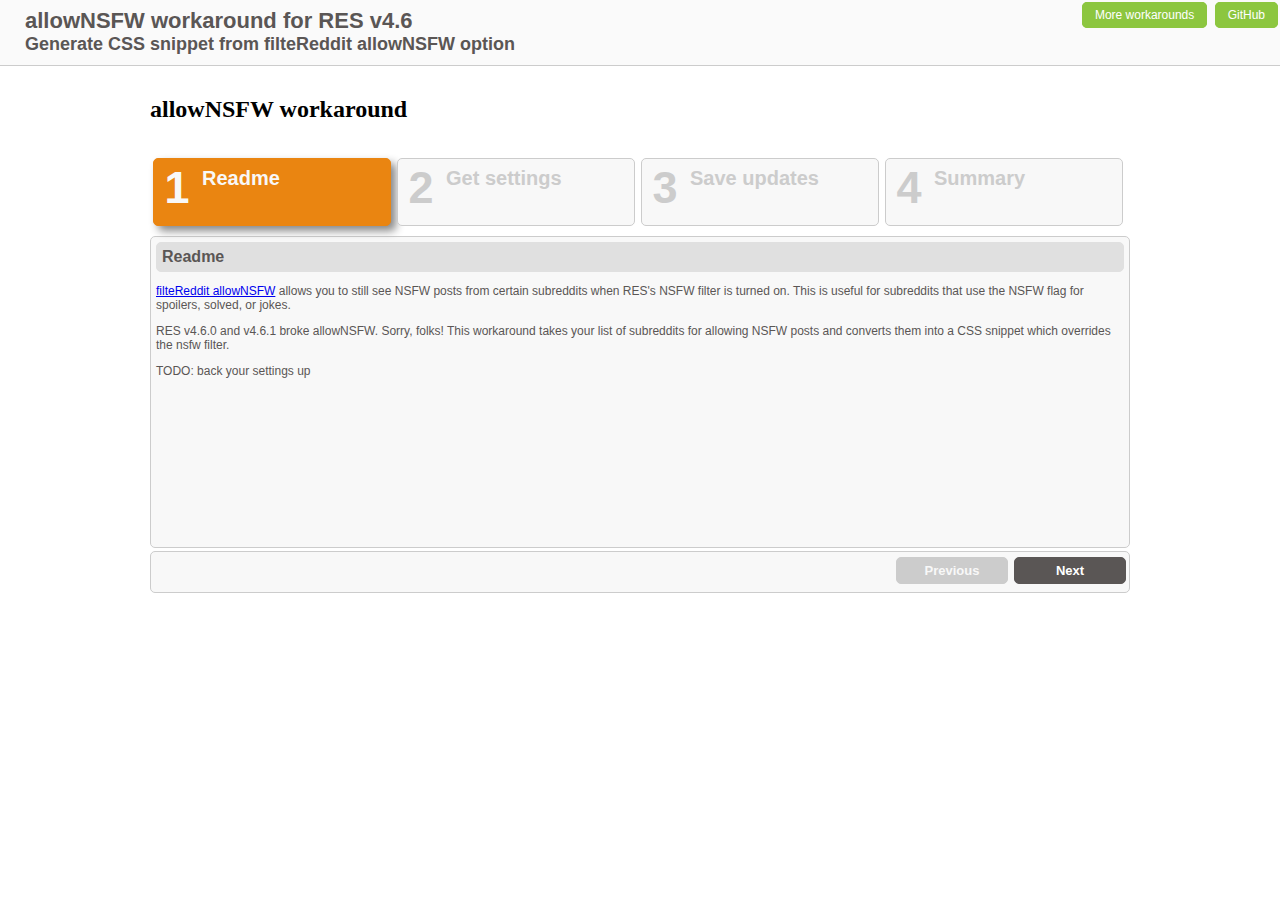
==== allowNSFW-resv46/index.html @ ca8ed26a "allowNSFW pref->css snippet - stub" ====
<!DOCTYPE HTML PUBLIC "-//W3C//DTD XHTML 1.0 Transitional//EN" "http://www.w3.org/TR/xhtml1/DTD/xhtml1-transitional.dtd">
<html xmlns="http://www.w3.org/1999/xhtml"><head>
<meta http-equiv="Content-Type" content="text/html; charset=UTF-8">
<title>allowNSFW workaround for RES v4.6 - Reddit Enhancement Suite</title>
<link href="../vendor/mstratman-jQuery-Smart-Wizard-a975a34/styles/demo_style.css" rel="stylesheet" type="text/css">

<link href="../vendor/mstratman-jQuery-Smart-Wizard-a975a34/styles/smart_wizard.css" rel="stylesheet" type="text/css">
<script type="text/javascript" src="../vendor/mstratman-jQuery-Smart-Wizard-a975a34/js/jquery-2.0.0.min.js"></script>
<script type="text/javascript" src="../vendor/mstratman-jQuery-Smart-Wizard-a975a34/js/jquery.smartWizard.js"></script>

<script type="text/javascript" src="../include/res-smartWizard.js"></script>
<script type="text/javascript">
    window.mungeStage = 2;
    window.munge = function (source) {
        return 'hoopla! ' + source;
    };
</script>

</head><body>

<div class="demoHead">
  <div>
    <div style="float:left;">
      <h1>allowNSFW workaround for RES v4.6</h1>
      <h2>Generate CSS snippet from filteReddit allowNSFW option</h2>
    </div>
    <div style="float:right;" class="demoNavLinks">
      <a href="../index.html" class="btn">More workarounds</a>
      <a href="https://github.com/Reddit-Enhancement-Suite/datamungers" class="btn">GitHub</a>
    </div>
    <div style="clear:both;"></div>
  </div>
</div>

<table align="center" border="0" cellpadding="0" cellspacing="0">
<tr><td>
<!-- Smart Wizard -->
        <h2>allowNSFW workaround</h2>
  		<div id="wizard" class="swMain">

  			<div>
            <h2 class="StepTitle">Readme</h2>

            <p><a href="https://www.reddit.com/#!settings/filteReddit/allowNSFW">filteReddit allowNSFW</a> allows you to still see NSFW posts from certain subreddits when RES's NSFW filter is turned on. This is useful for subreddits that use the NSFW flag for spoilers, solved, or jokes.</p>

            <p>RES v4.6.0 and v4.6.1 broke allowNSFW. Sorry, folks! This workaround takes your list of subreddits for allowing NSFW posts and converts them into a CSS snippet which overrides the nsfw filter.</p>

            <p>TODO: back your settings up</p>
            </p>
        </div>
		<div>
            <h2 class="StepTitle">Get settings</h2>
            <p>TODO: get <code>filteReddit.allowNSFW.options.value</code> and copy it into a textarea</p>
            <p><textarea id="source" placeholder="allowNSFW settings"></textarea></p>
            </p>
        </div>
		<div>
            <h2 class="StepTitle">Save updates</h2>
            <p>TODO: create a new row in <code>stylesheets.snippets</code> and copy vvv in</p>
            </p>
            <p><textarea id="result" placeholder="Stylesheet Loader - CSS snippet"></textarea></p>

            <p>Save your settings and you're good to go</p>
        </div>
		<div>
            <h2 class="StepTitle">Summary</h2>
            <p>All done. After upgrading to RES v4.7, you can delete the CSS snippet and only add subreddits to allowNSFW again. If you manually update the CSS snippet, you should also edit allowNSFW.
            </p>
        </div>
  		</div>
<!-- End SmartWizard Content -->

</td></tr>
</table>

</body>
</html>
---- vendor/mstratman-jQuery-Smart-Wizard-a975a34/styles/demo_style.css ----
body {
  margin:0;
  padding:0;      
}
.demoHead { 
  display:block;  
  margin-bottom:10px;   
  border: 0;
  padding: 0;
  padding-top: 8px;
  padding-bottom:10px;    
  border-bottom: 1px solid #CCC;
  font: normal 12px Verdana, Arial, Helvetica, sans-serif; 
  color: #5A5655;   
  background-color: #FAFAFA;    
}
.demoHead .demoExampleLinks {
  text-align:center;
}
.demoHead h1,.demoHead h2,.demoHead h3{
  margin-top:0;
  margin-bottom:0;
  margin-left:25px;
  padding-top:0;
  padding-bottom:0;
}
.demoHead h1{
  font: bold 22px Verdana, Arial, Helvetica, sans-serif;
}
.demoHead h2{
  font: bold 18px Verdana, Arial, Helvetica, sans-serif;
}
.demoHead h3{
  font: normal 12px Verdana, Arial, Helvetica, sans-serif;
}
.demoHead a.btn{
  -moz-border-radius    : 5px;
  -webkit-border-radius : 5px;
  background            : #7D7D7D;
  color                 : #FFF;
  margin                : 2px 2px 0px 2px;
  padding               : 5px 12px 5px 12px;
  text-align            : center;
  border                : 1px solid #7D7D7D;    
  text-decoration       : none; 
}
.demoHead .demoNavLinks a.btn {
  color:#FFF;
  background: #8CC63F;
  border: 1px solid #8CC63F;
}
.demoHead a.btn:hover{
  background      : #EA8511;
  color           : #FFFFFF;
  border          : 1px solid #EA8511; 
  text-decoration : none; 
}
.demoHead .demoNavLinks a.btn:hover {
  color:#5A5655;
  background: #8CC63F;
  border: 1px solid #5A5655;
}
.demoHead a.selected{
  -moz-border-radius    : 5px;
  -webkit-border-radius : 5px;
  background            : #EA8511;
  color                 : #FFFFFF;
  margin                : 2px 2px 0px 2px;
  padding               : 5px 12px 5px 12px;
  text-align            : center;
  border                : 1px solid #EA8511;    
  text-decoration       : none; 
}
---- vendor/mstratman-jQuery-Smart-Wizard-a975a34/styles/smart_wizard.css ----
/*   
  SmartWizard 2.0 plugin 
  jQuery Wizard control Plugin
  by Dipu
  
  http://www.techlaboratory.net
  http://tech-laboratory.blogspot.com
*/
.swMain {
  position:relative;
  display:block;
  margin:0;
  padding:0;
  border: 0 solid #CCC;
  overflow:visible;
  float:left;
  width:980px;
}
.swMain .stepContainer {
  display:block;
  position: relative;
  margin: 0;
  padding:0;    
  border: 0 solid #CCC;
  overflow-x: hidden;
  overflow-y: scroll;
  clear:both;
  height:300px;
}

.swMain .stepContainer div.content {
  display:block;
  position: absolute;  
  float:left;
  margin: 0;
  padding:5px;    
  border: 1px solid #CCC; 
  font: normal 12px Verdana, Arial, Helvetica, sans-serif; 
  color:#5A5655;   
  background-color:#F8F8F8;  
  height:300px;
  text-align:left;
  overflow:visible;    
  z-index:88; 
  -webkit-border-radius: 5px;
  -moz-border-radius  : 5px;
  width:968px;
  clear:both;
}

.swMain div.actionBar {
  display:block;
  position: relative; 
  clear:both;
  margin:             3px 0 0 0;   
  border:             1px solid #CCC;
  padding:            0;    
  color:              #5A5655;   
  background-color:   #F8F8F8;
  height:40px;
  text-align:left;
  overflow:auto;    
  z-index:88; 

  -webkit-border-radius: 5px;
  -moz-border-radius  : 5px;
  left:0;
}

.swMain .stepContainer .StepTitle {
  display:block;
  position: relative;
  margin:0;   
  border:1px solid #E0E0E0;
  padding:5px;   
  font: bold 16px Verdana, Arial, Helvetica, sans-serif; 
  color:#5A5655;   
  background-color:#E0E0E0;
  clear:both;
  text-align:left; 
  z-index:88;
  -webkit-border-radius: 5px;
  -moz-border-radius  : 5px;    
}
.swMain ul.anchor {
  position: relative;
  display:block;
  float:left;
  list-style: none;
  padding: 0;
  margin: 10px 0;      
  clear: both;
  border: 0 solid #CCCCCC;
  background: transparent; /*#EEEEEE */
}
.swMain ul.anchor li{ 
  position: relative; 
  display:block;
  margin: 0;
  padding: 0 3px;
  border: 0 solid #E0E0E0;
  float: left;
}
/* Anchor Element Style */
.swMain ul.anchor li a {
  display:block;
  position:relative;
  float:left;
  margin: 5px 0 0 0;
  padding:3px;
  height:60px;
  width:230px;
  text-decoration: none;
  outline-style:none;
  -moz-border-radius  : 5px;
  -webkit-border-radius: 5px;
  z-index:99;
}
.swMain ul.anchor li a .stepNumber{
  position:relative;
  float:left;
  width:30px;
  text-align: center;
  padding: 0 5px 5px;
  font: bold 45px Verdana, Arial, Helvetica, sans-serif;
}
.swMain ul.anchor li a .stepDesc{
  position:relative;
  display:block;
  float:left;
  text-align: left;
  padding:5px;

  font: bold 20px Verdana, Arial, Helvetica, sans-serif;
}
.swMain ul.anchor li a .stepDesc small{
  font: normal 12px Verdana, Arial, Helvetica, sans-serif;
}
.swMain ul.anchor li a.selected{
  color:#F8F8F8;
  background: #EA8511;  /* EA8511 */
  border: 1px solid #EA8511;
  cursor:text;
  -moz-box-shadow: 5px 5px 8px #888;
  -webkit-box-shadow: 5px 5px 8px #888;
  box-shadow: 5px 5px 8px #888;
}
.swMain ul.anchor li a.selected:hover {
  color:#F8F8F8;  
  background: #EA8511;  
}

.swMain ul.anchor li a.done { 
  position:relative;
  color:#FFF;  
  background: #8CC63F;  
  border: 1px solid #8CC63F;   
  z-index:99;
}
.swMain ul.anchor li a.done:hover {
  color:#5A5655;  
  background: #8CC63F; 
  border: 1px solid #5A5655;   
}
.swMain ul.anchor li a.disabled {
  color:#CCCCCC;  
  background: #F8F8F8;
  border: 1px solid #CCC;  
  cursor:text;   
}
.swMain ul.anchor li a.disabled:hover {
  color:#CCCCCC;  
  background: #F8F8F8;     
}

.swMain ul.anchor li a.error {
  color:#6c6c6c !important;  
  background: #f08f75 !important;
  border: 1px solid #fb3500 !important;      
}
.swMain ul.anchor li a.error:hover {
  color:#000 !important;       
}

.swMain .buttonNext {
  display:block;
  float:right;
  margin:5px 3px 0 3px;
  padding:5px;
  text-decoration: none;
  text-align: center;
  font: bold 13px Verdana, Arial, Helvetica, sans-serif;
  width:100px;
  color:#FFF;
  outline-style:none;
  background-color:   #5A5655;
  border: 1px solid #5A5655;
  -moz-border-radius  : 5px; 
  -webkit-border-radius: 5px;    
}
.swMain .buttonDisabled {
  color:#F8F8F8  !important;
  background-color: #CCCCCC !important;
  border: 1px solid #CCCCCC  !important;
  cursor:text;    
}
.swMain .buttonPrevious {
  display:block;
  float:right;
  margin:5px 3px 0 3px;
  padding:5px;
  text-decoration: none;
  text-align: center;
  font: bold 13px Verdana, Arial, Helvetica, sans-serif;
  width:100px;
  color:#FFF;
  outline-style:none;
  background-color:   #5A5655;
  border: 1px solid #5A5655;
  -moz-border-radius  : 5px; 
  -webkit-border-radius: 5px;    
}
.swMain .buttonFinish {
  display:block;
  float:right;
  margin:5px 10px 0 3px;
  padding:5px;
  text-decoration: none;
  text-align: center;
  font: bold 13px Verdana, Arial, Helvetica, sans-serif;
  width:100px;
  color:#FFF;
  outline-style:none;
  background-color:   #5A5655;
  border: 1px solid #5A5655;
  -moz-border-radius  : 5px; 
  -webkit-border-radius: 5px;    
}

/* Form Styles */

.txtBox {
  border:1px solid #CCCCCC;
  color:#5A5655;
  font:13px Verdana,Arial,Helvetica,sans-serif;
  padding:2px;
  width:430px;
}
.txtBox:focus {
  border:1px solid #EA8511;
}

.swMain .loader {
  position:relative;  
  display:none;
  float:left;  
  margin: 2px 0 0 2px;
  padding:8px 10px 8px 40px;
  border: 1px solid #FFD700; 
  font: bold 13px Verdana, Arial, Helvetica, sans-serif; 
  color:#5A5655;       
  background: #FFF url(../images/loader.gif) no-repeat 5px;  
  -moz-border-radius  : 5px;
  -webkit-border-radius: 5px;
  z-index:998;
}
.swMain .msgBox {
  position:relative;  
  display:none;
  float:left;
  margin: 4px 0 0 5px;
  padding:5px;
  border: 1px solid #FFD700; 
  background-color: #FFFFDD;  
  font: normal 12px Verdana, Arial, Helvetica, sans-serif; 
  color:#5A5655;         
  -moz-border-radius  : 5px;
  -webkit-border-radius: 5px;
  z-index:999;
  min-width:200px;  
}
.swMain .msgBox .content {
  font: normal 12px Verdana,Arial,Helvetica,sans-serif;
  padding: 0;
  float:left;
}
.swMain .msgBox .close {
  border: 1px solid #CCC;
  border-radius: 3px;
  color: #CCC;
  display: block;
  float: right;
  margin: 0 0 0 5px;
  outline-style: none;
  padding: 0 2px 0 2px;
  position: relative;
  text-align: center;
  text-decoration: none;
}
.swMain .msgBox .close:hover{
  color: #EA8511;
  border: 1px solid #EA8511;  
}
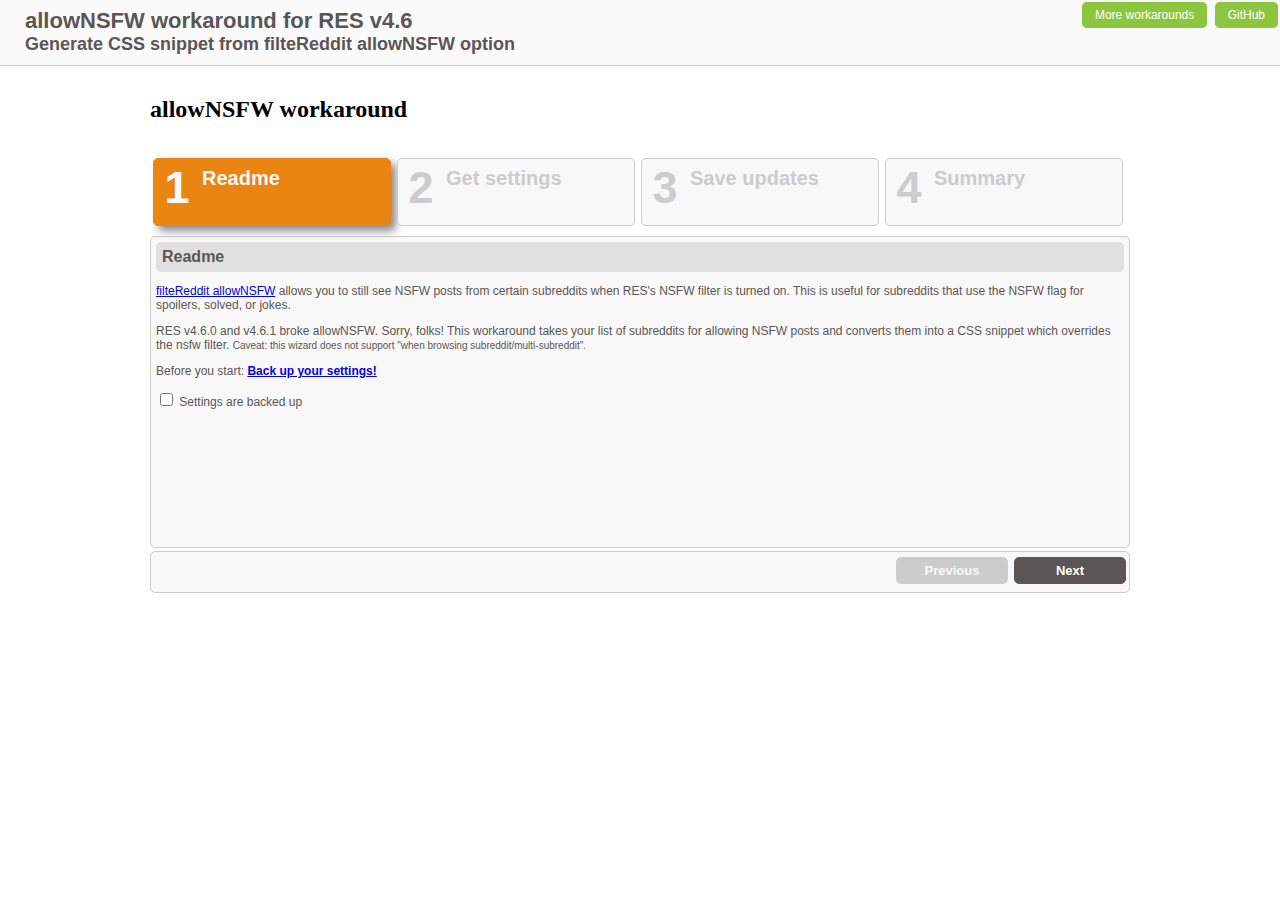
==== commit 6e480454: "populate allowNSFW datamunger" ====
--- a/allowNSFW-resv46/index.html
+++ b/allowNSFW-resv46/index.html
@@ -8,11 +8,31 @@
 <script type="text/javascript" src="../vendor/mstratman-jQuery-Smart-Wizard-a975a34/js/jquery-2.0.0.min.js"></script>
 <script type="text/javascript" src="../vendor/mstratman-jQuery-Smart-Wizard-a975a34/js/jquery.smartWizard.js"></script>
 
+<link href="../include/munger.css" rel="stylesheet" type="text/css">
 <script type="text/javascript" src="../include/res-smartWizard.js"></script>
 <script type="text/javascript">
     window.mungeStage = 2;
     window.munge = function (source) {
-        return 'hoopla! ' + source;
+        var filteRedditOptions = JSON.parse(source);
+        var subreddits = filteRedditOptions.allowNSFW.value
+            .map(function(row) {
+                return row[0].split(',');
+            })
+            .filter(function(value) {
+                return !!value;
+            })
+            .reduce(function(a, b) {
+                return a.concat(b);
+            }, []);
+        if (!subreddits.length) {
+            throw 'No subreddits listed in allowNSFW. You can\'t use this tool for these settings.';
+        }
+        var snippet = subreddits
+            .map(function(subreddit) {
+                return '.res body:not(.allowOver18) .thing.over18[data-subreddit="' + subreddit.toLowerCase() + '"]'
+            }).join(', \n')
+            + ' {\n\tdisplay: block !important; }';
+        return snippet;
     };
 </script>
 
@@ -43,28 +63,51 @@
 
             <p><a href="https://www.reddit.com/#!settings/filteReddit/allowNSFW">filteReddit allowNSFW</a> allows you to still see NSFW posts from certain subreddits when RES's NSFW filter is turned on. This is useful for subreddits that use the NSFW flag for spoilers, solved, or jokes.</p>
 
-            <p>RES v4.6.0 and v4.6.1 broke allowNSFW. Sorry, folks! This workaround takes your list of subreddits for allowing NSFW posts and converts them into a CSS snippet which overrides the nsfw filter.</p>
+            <p>RES v4.6.0 and v4.6.1 broke allowNSFW. Sorry, folks! This workaround takes your list of subreddits for allowing NSFW posts and converts them into a CSS snippet which overrides the nsfw filter. <small>Caveat: this wizard does not support "when browsing subreddit/multi-subreddit".</small></p>
 
-            <p>TODO: back your settings up</p>
+            <p>Before you start: <strong><A href="http://www.reddit.com/r/Enhancement/wiki/backing_up_res_settings" target="_blank">Back up your settings!</a></strong></p>
+            <p><label><input type="checkbox" id="backup"> Settings are backed up</label></p>
             </p>
         </div>
 		<div>
             <h2 class="StepTitle">Get settings</h2>
-            <p>TODO: get <code>filteReddit.allowNSFW.options.value</code> and copy it into a textarea</p>
-            <p><textarea id="source" placeholder="allowNSFW settings"></textarea></p>
-            </p>
+
+            <p>Get your filteReddit
+
+            <ol>
+              <li>Copy this text: <input type="text" value="RESStorage get RESoptions.filteReddit" data-select-all></li>
+              <li>Go to <a href="https://www.reddit.com/" target="_blank">reddit.com</a>.</li>
+              <li>Launch the RES command line: press period or
+            <a href="https://www.reddit.com/#!settings/commandLine/launch" target="_blank">open the RES settings for Command Line</a> and press the <span class="btn">Launch</span> button.
+              </li>
+              <li>Paste in the <code>RESStorage...</code> from above and press enter. A pop-up will appear.</li>
+              <li>Copy all the text from that pop-up.</li>
+              <li>Close the pop-up.</li>
+              <li><textarea id="source" placeholder="Paste the {...} blob here."></textarea></li>
+            </ol>
         </div>
 		<div>
             <h2 class="StepTitle">Save updates</h2>
-            <p>TODO: create a new row in <code>stylesheets.snippets</code> and copy vvv in</p>
-            </p>
-            <p><textarea id="result" placeholder="Stylesheet Loader - CSS snippet"></textarea></p>
-
-            <p>Save your settings and you're good to go</p>
+            <ol>
+                <li>Copy this:<br>
+                    <textarea id="result" placeholder="Stylesheet Loader - CSS snippet" data-select-all></textarea>
+                </li>
+                <li><a href="https://www.reddit.com/#!settings/stylesheet/snippets" target="_blank">Open the RES settings for Stylesheet Loader - Snippets</a>.</li>
+                <li>Add a new row (click the <span class="btn">Add Row</span> button).  <small>If you've done this already, edit the snippet you created before.</small></li>
+                <li>Paste in the snippet from above.</li>
+                <li>Save settings.</li>
+            </ol>
         </div>
 		<div>
             <h2 class="StepTitle">Summary</h2>
-            <p>All done. After upgrading to RES v4.7, you can delete the CSS snippet and only add subreddits to allowNSFW again. If you manually update the CSS snippet, you should also edit allowNSFW.
+            <p>All done. After upgrading to RES v4.7, you can delete the CSS snippet.</p>
+
+            <p>If you want to add more subreddits:
+                <ol>
+                    <li>Add subreddits to filteReddit allowNSFW</li>
+                    <li>Save your settings</li>
+                    <li>Use this wizard again, but update the existing snippet instead of adding a new snippet.</li>
+                </ol>
             </p>
         </div>
   		</div>
--- a/include/munger.css
+++ b/include/munger.css
@@ -0,0 +1,13 @@
+.stepContainer .content li + li {
+	margin-top: 0.5em;
+}
+
+
+.stepContainer .content input[type="text"] {
+	width: 50em;
+}
+
+.stepContainer .content textarea {
+	width: 70em;
+	height: 5em;
+}
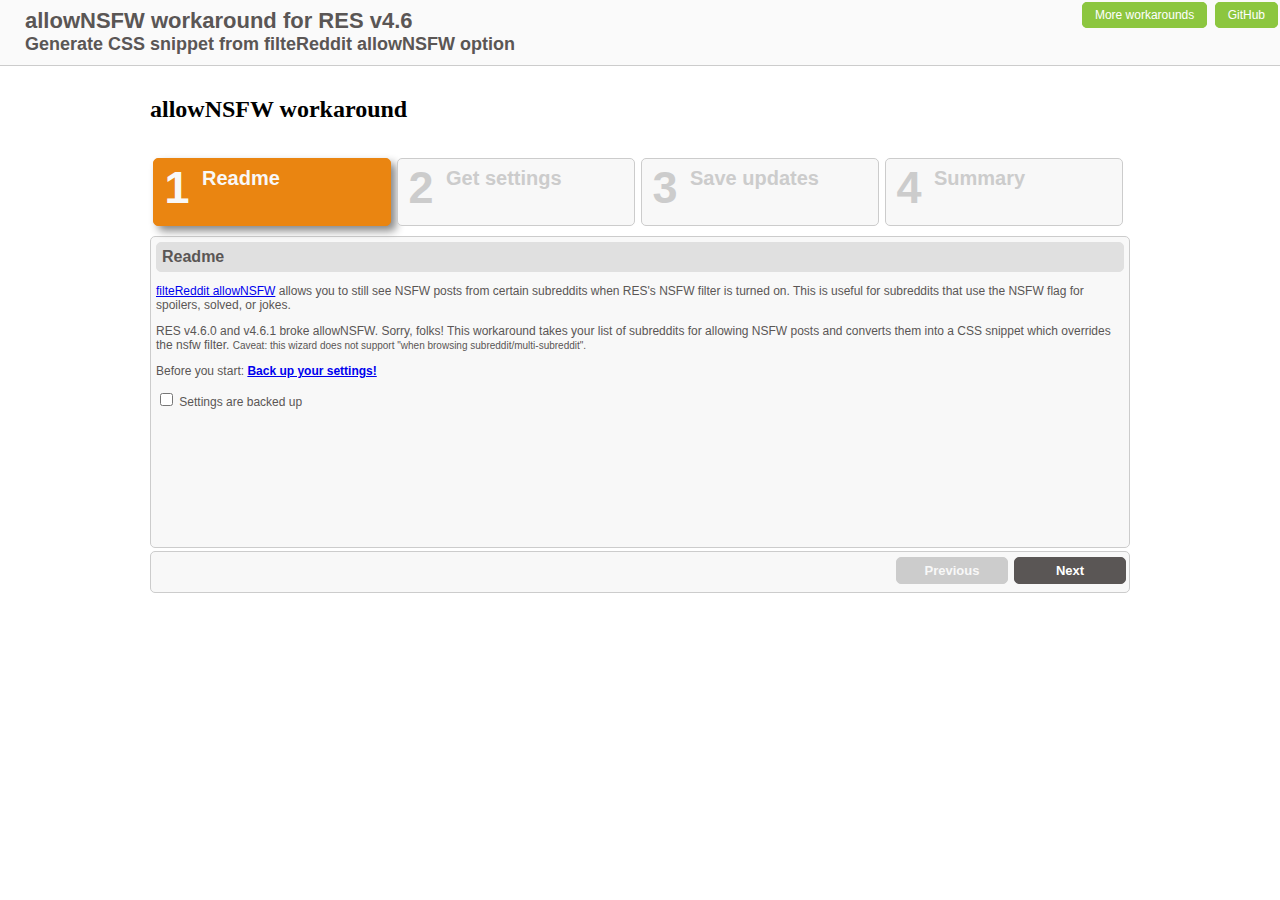
==== commit d8dd0dc9: "whoops" ====
--- a/allowNSFW-resv46/index.html
+++ b/allowNSFW-resv46/index.html
@@ -72,8 +72,6 @@
 		<div>
             <h2 class="StepTitle">Get settings</h2>
 
-            <p>Get your filteReddit
-
             <ol>
               <li>Copy this text: <input type="text" value="RESStorage get RESoptions.filteReddit" data-select-all></li>
               <li>Go to <a href="https://www.reddit.com/" target="_blank">reddit.com</a>.</li>
